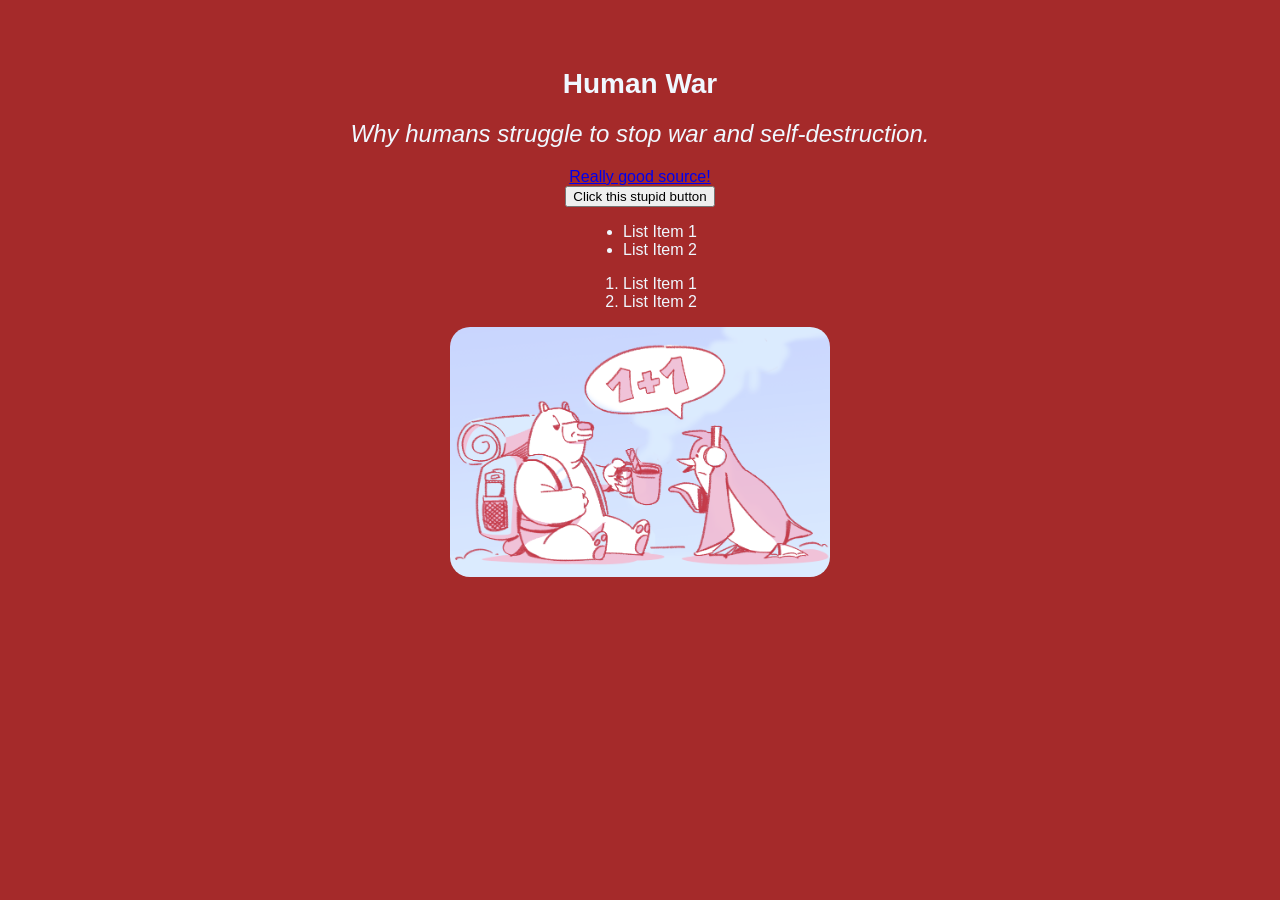
==== index.html @ 15f5437c "First COmmit" ====
<!DOCTYPE html>
<html lang="en">
<head>
    <meta charset="UTF-8">
    <meta name="viewport" content="width=device-width, initial-scale=1.0">
    <title>Sunrise Project</title>
    <link rel="stylesheet" href="styles.css">
</head>
<body>

    <header></header>
    <main>
        <h1>Human War</h1>
        <h2>Why humans struggle to stop war and self-destruction.</h2>
        <a href="https://www.jw.org/en/bible-teachings/questions/world-peace-elusive/">Really good source!</a>
        
        <button onclick="ClickHello()">Click this stupid button</button>
        
        <div>
            <ul>
                <li>List Item 1</li>
                <li>List Item 2</li>
            </ul>
            <ol>
                <li>List Item 1</li>
                <li>List Item 2</li>
            </ol>
        </div>
        <img src="/img/new.png" alt="random img" width="30%" height="30%">
    </main>
    <footer></footer>

</body>
<script src="script.js"></script>
</html>
---- styles.css ----
* {
    font-family: Arial, Helvetica, sans-serif;
}
main {
    display: flex;
    flex-direction: column;
    align-items: center;
    justify-items: center;
}
body {
    background-color: brown;
    color: aliceblue;
}
h1 {
    font-size: 28px;
    margin: 0;
    margin-top: 60px;
}
h2 {
    font-style: italic;
    font-weight: 500;
}
img {
    border-radius: 20px;
}
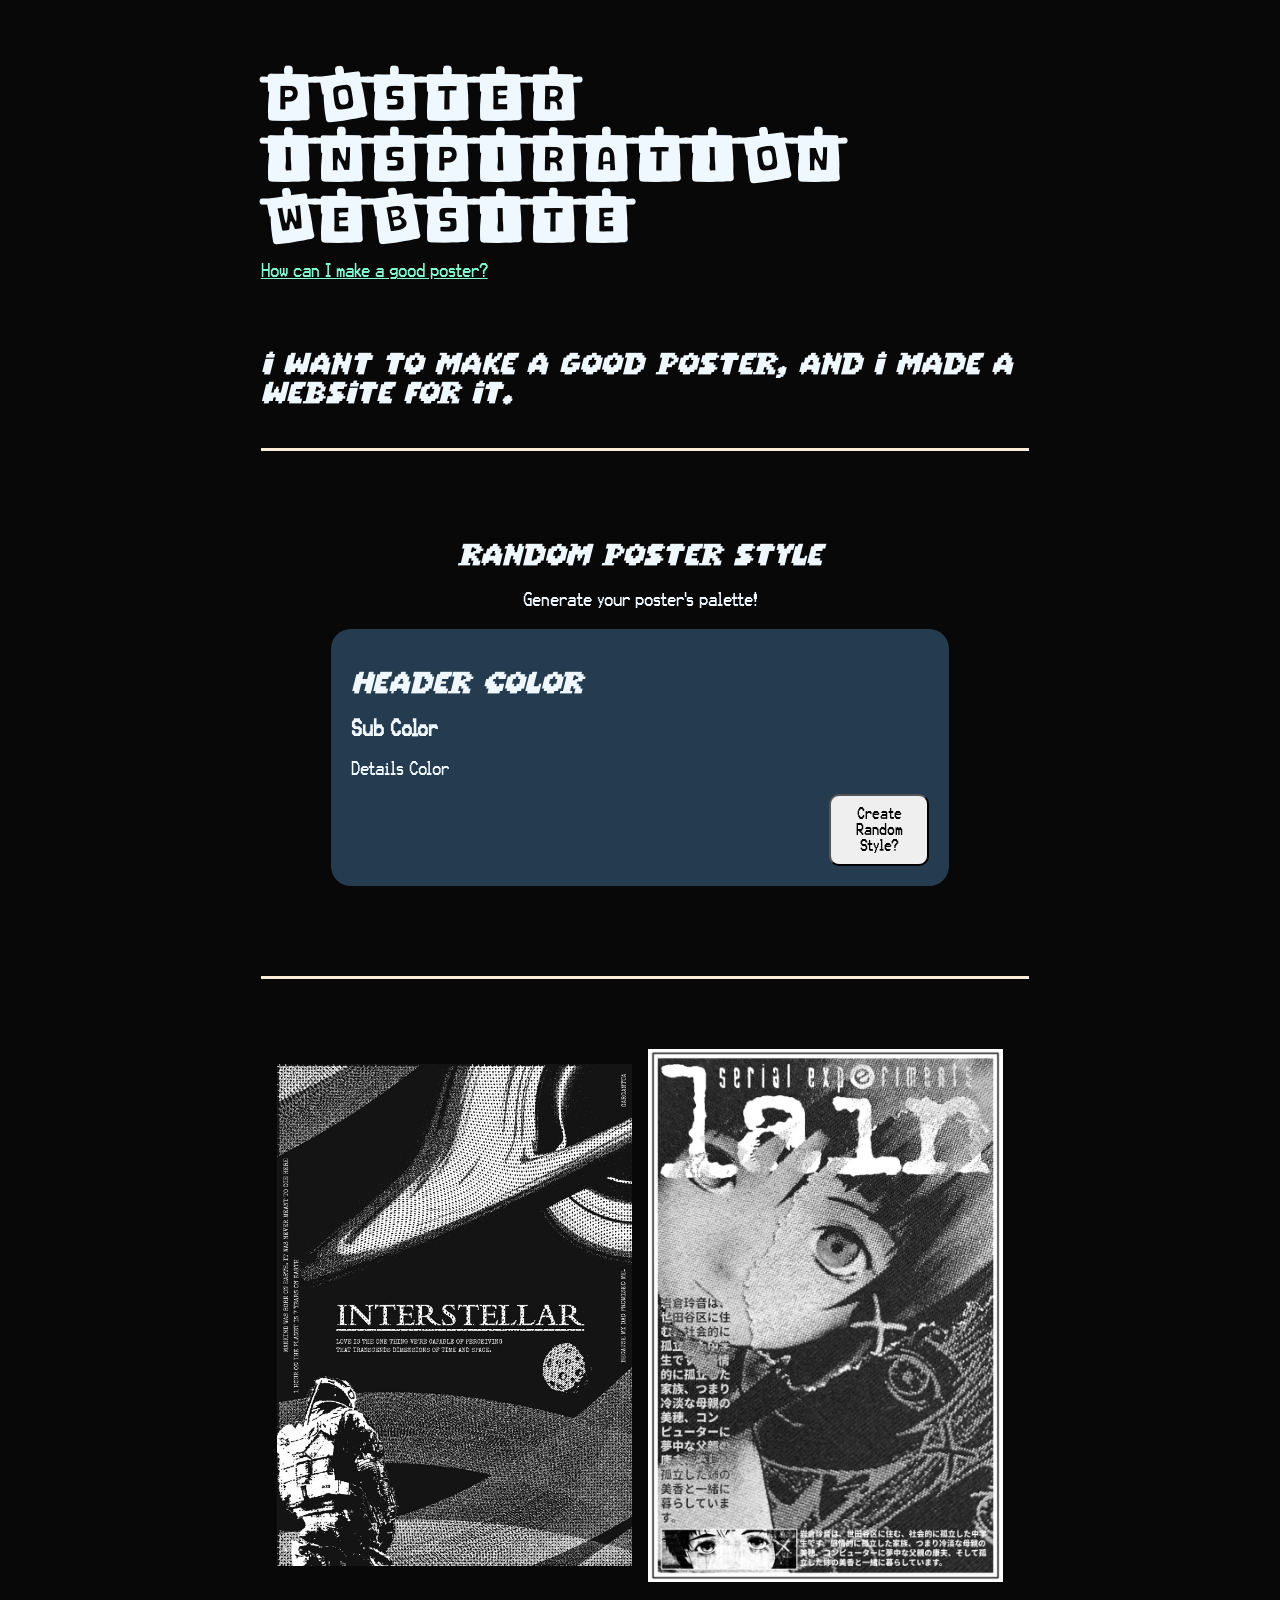
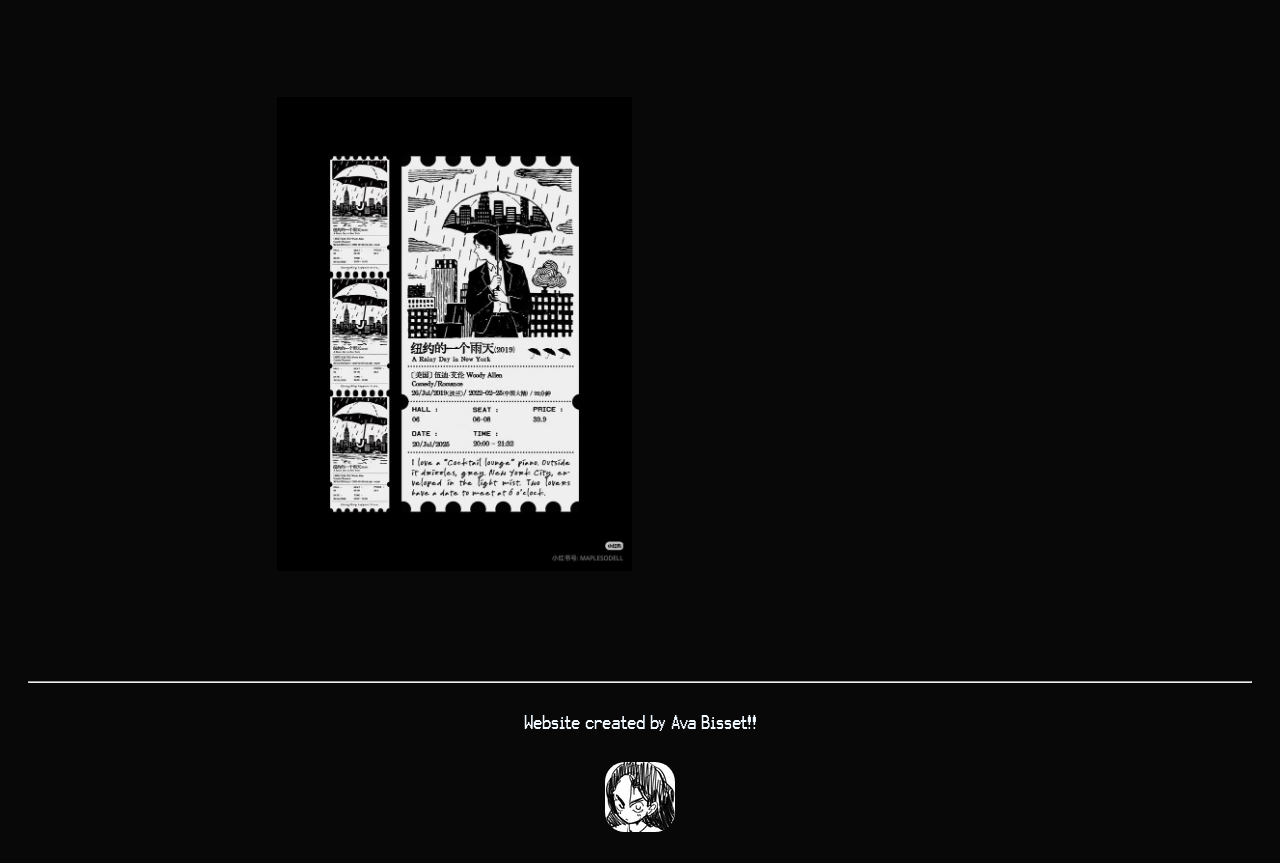
==== commit 8ae29df0: "second pass" ====
--- a/index.html
+++ b/index.html
@@ -10,25 +10,49 @@
 
     <header></header>
     <main>
-        <h1>Human War</h1>
-        <h2>Why humans struggle to stop war and self-destruction.</h2>
-        <a href="https://www.jw.org/en/bible-teachings/questions/world-peace-elusive/">Really good source!</a>
-        
-        <button onclick="ClickHello()">Click this stupid button</button>
-        
-        <div>
-            <ul>
-                <li>List Item 1</li>
-                <li>List Item 2</li>
-            </ul>
-            <ol>
-                <li>List Item 1</li>
-                <li>List Item 2</li>
-            </ol>
+        <h1 class="title">Poster Inspiration Website</h1>
+        <a href="https://www.marq.com/blog/poster-design-elements/" class="title_link">How can I make a good poster?</a>
+        <h2>I want to make a good poster, and I made a website for it.</h2>
+
+        <hr class="custom-line">
+            
+        <section class="parent-part">
+
+            <div class="generator-title">
+            <h2>Random Poster Style</h2>
+            <p>Generate your poster's palette!</p>
+            </div>
+
+            <div class="parent-generator">
+                <h2>Header Color</h2>
+                <h3>Sub Color</h3>
+
+                <p>Details Color</p>
+                <button id="btn-random" class="medium-button">Create Random Style?</button>
+            </div>
+
+        </section>
+
+        <hr class="custom-line">
+
+        <div class="photo-gallery">
+            <div class="gallery-item">
+                <img src="img/example.jpg" alt="Example 1">
+            </div>
+            <div class="gallery-item">
+                <img src="img/example1.jpg" alt="Example 2">
+            </div>
+            <div class="gallery-item">
+                <img src="img/example2.jpg" alt="Example 3">
+            </div>
         </div>
-        <img src="/img/new.png" alt="random img" width="30%" height="30%">
     </main>
-    <footer></footer>
+    <footer>
+        <hr>
+        <p>Website created by Ava Bisset!!</p>
+        <a href="https://avabisset.com/"><img src="img/logo.jpeg" alt="logo"></a>
+
+    </footer>
 
 </body>
 <script src="script.js"></script>
--- a/styles.css
+++ b/styles.css
@@ -1,25 +1,141 @@
 * {
-    font-family: Arial, Helvetica, sans-serif;
+    font-family: 'Normal', Helvetica, sans-serif;
+}
+
+@font-face {
+    font-family: 'Paper';
+    src: url(/fonts/notedry/Notedry\ Base.otf);
+}
+@font-face {
+    font-family: 'Normal';
+    src: url(/fonts/Karma\ Suture.otf);
+}
+@font-face {
+    font-family: 'Header2';
+    src: url(/fonts/super-pixel-font/SuperPixel-m2L8j.ttf);
 }
 main {
     display: flex;
     flex-direction: column;
-    align-items: center;
+    align-items: left;
     justify-items: center;
+    margin-left: 20%;
+    margin-right: 20%;
+
 }
 body {
-    background-color: brown;
+    background-color: rgb(8, 8, 8);
     color: aliceblue;
 }
+
+.title {
+    font-size: 60px;
+    margin-bottom: 10px;
+}
+
+.title_link {
+    margin-bottom: 50px;
+}
+
+a { 
+    color: aquamarine;
+}
+
 h1 {
+    font-family: 'Paper', sans-serif;
     font-size: 28px;
     margin: 0;
     margin-top: 60px;
 }
 h2 {
+    font-family: 'Header2', sans-serif;
     font-style: italic;
     font-weight: 500;
 }
 img {
     border-radius: 20px;
+}
+
+ul { 
+    display: flex;
+}
+
+ul button {
+    margin-right: 10px;
+}
+
+.medium-button {
+    width: 100px;
+    height: auto;
+    border-radius: 10px;
+    justify-content: center;
+}
+
+.parent-part {
+    margin: 50px;
+}
+
+.parent-generator {
+    border-radius: 20px;
+    box-sizing: border-box;
+    display: block;
+    justify-content: center;
+    align-items: center;
+    background-color: rgb(37, 59, 79);
+    margin: 20px;
+    padding: 20px;
+}
+
+.parent-generator button {
+    display: flex;
+    margin-left: auto;
+    padding: 10px;
+}
+
+.generator-title{
+    text-align:center;
+}
+
+.parent-part-p {
+    text-align:center;
+    color: gray;
+}
+
+.custom-line{
+    border: 10px;
+    border-color: gray;
+    width: 60vw;
+    height: 3px;
+    background-color: antiquewhite;
+    margin: 20px 0;       
+}
+
+footer{
+    padding: 20px;
+    justify-content: center;
+    text-align: center;
+}
+
+footer p {
+    margin: 30px;
+}
+
+.photo-gallery {
+  display: grid;
+  grid-template-columns: repeat(auto-fit, minmax(250px, 1fr)); /* i have no idea what this means */
+  gap: 16px; 
+  padding: 16px;
+}
+
+.gallery-item img {
+  width: 100%;
+  height: 600px;        
+
+  object-fit: scale-down;         
+  border-radius: 8px;         
+  transition: transform 0.3s ease; 
+}
+
+.gallery-item img:hover {
+  transform: scale(1.03); 
 }
